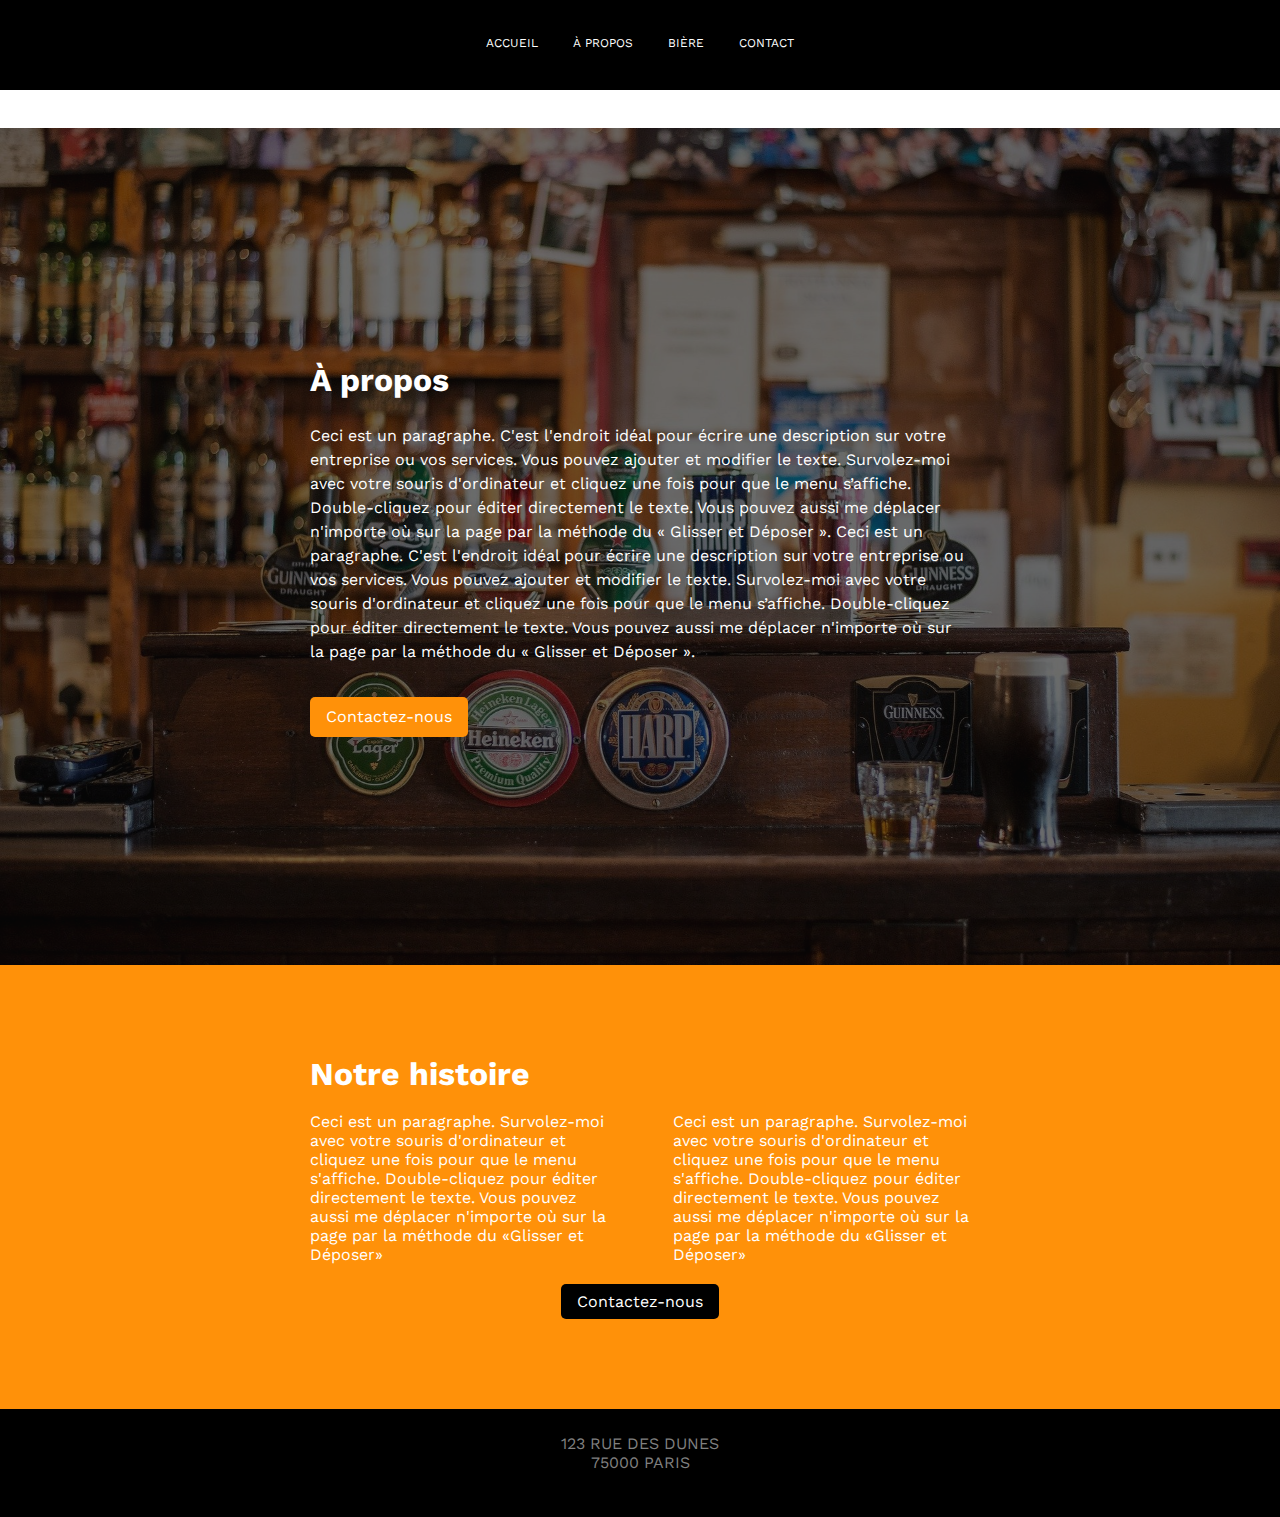
==== apropos.html @ 36495844 "firstNodeApp" ====
<!DOCTYPE html>
<html lang="en">


<head>
    <meta charset="UTF-8">
    <meta http-equiv="X-UA-Compatible" content="IE=edge">
    <meta name="viewport" content="width=device-width, initial-scale=1.0">
    <link rel="preconnect" href="https://fonts.gstatic.com">
    <link rel="stylesheet" href="https://pro.fontawesome.com/releases/v5.10.0/css/all.css" integrity="sha384-AYmEC3Yw5cVb3ZcuHtOA93w35dYTsvhLPVnYs9eStHfGJvOvKxVfELGroGkvsg+p" crossorigin="anonymous" />
    <link href="https://fonts.googleapis.com/css2?family=Work+Sans:ital,wght@0,300;0,400;0,500;0,600;1,300;1,400;1,500&display=swap" rel="stylesheet">
    <link rel="stylesheet" href="./Css/header.css">
    <link rel="stylesheet" href="./Css/footer.css">
    <link rel="stylesheet" href="./Css/apropos.css">
    <link rel="preconnect" href="https://fonts.gstatic.com">
    <link href="https://fonts.googleapis.com/css2?family=Playfair+Display:ital,wght@0,400;0,500;0,600;1,400;1,500&display=swap" rel="stylesheet">
    <title>A propos</title>
</head>

<body>
    <header>
        <ul>
            <li><a href="#">ACCUEIL</a></li>
            <li><a href="./apropos.html">À PROPOS</a></li>
            <li><a href="./biere.html">BIÈRE</a></li>
            <li><a href="#">CONTACT</a></li>
        </ul>
    </header>
    <main>
        <div class="part1">
            <div class="part1-overlay">
                <div class="part1-text">
                    <h1>À propos</h1>
                    <p>Ceci est un paragraphe. C'est l'endroit idéal pour écrire une description sur votre entreprise ou vos services. Vous pouvez ajouter et modifier le texte. Survolez-moi avec votre souris d'ordinateur et cliquez une fois pour que le menu
                        s’affiche. Double-cliquez pour éditer directement le texte. Vous pouvez aussi me déplacer n'importe où sur la page par la méthode du « Glisser et Déposer ». Ceci est un paragraphe. C'est l'endroit idéal pour écrire une description
                        sur votre entreprise ou vos services. Vous pouvez ajouter et modifier le texte. Survolez-moi avec votre souris d'ordinateur et cliquez une fois pour que le menu s’affiche. Double-cliquez pour éditer directement le texte. Vous pouvez
                        aussi me déplacer n'importe où sur la page par la méthode du « Glisser et Déposer ».</p>
                    <a href="#">Contactez-nous</a>
                </div>
            </div>
        </div>
        <div class="part2">
            <div class="part2-text">
                <h1>Notre histoire</h1>
                <div class="part2-text-paragraph">
                    <p>Ceci est un paragraphe. Survolez-moi avec votre souris d'ordinateur et cliquez une fois pour que le menu s'affiche. Double-cliquez pour éditer directement le texte. Vous pouvez aussi me déplacer n'importe où sur la page par la méthode
                        du «Glisser et Déposer»</p>
                    <p>Ceci est un paragraphe. Survolez-moi avec votre souris d'ordinateur et cliquez une fois pour que le menu s'affiche. Double-cliquez pour éditer directement le texte. Vous pouvez aussi me déplacer n'importe où sur la page par la méthode
                        du «Glisser et Déposer»</p>
                </div>

            </div>
            <a href="#">Contactez-nous</a>

        </div>
    </main>
    <footer>
        <p>123 RUE DES DUNES</p>
        <p>75000 PARIS</p>
        <ul>
            <li><i class="fab fa-2x fa-facebook"></i></li>
            <li><i class="fab fa-2x fa-twitter"></i></li>
        </ul>
    </footer>
</body>

</html>
---- Css/header.css ----
* {
    margin: 0;
    padding: 0;
    box-sizing: border-box;
    font-family: "work sans";
}

html,
body {
    min-height: 100%;
    min-width: 300px;
}

header {
    height: 10%;
    background-color: #000;
    position: fixed;
    top: 0;
    left: 0;
    right: 0;
}

header ul {
    display: flex;
    justify-content: center;
    align-items: center;
    column-gap: 35px;
    height: 100%;
}

header li {
    list-style: none;
    height: 30%;
}

header a {
    text-decoration: none;
    display: inline-block;
    color: #fff;
    font-size: 12px;
    width: 100%;
    height: 100%;
}

header a:hover {
    color: #ff9109;
}
---- Css/footer.css ----
footer {
    background-color: #000;
    color: grey;
    text-align: center;
    padding: 2% 0;
}

footer li {
    list-style: none;
    display: inline-block;
    margin: 5px 1%;
}
---- Css/apropos.css ----
.part1 {
    height: 93vh;
    background: url("./bar-209148_1920.jpg") center no-repeat;
    background-size: cover;
    margin-top: 10%;
}

.part1-overlay {
    background-color: rgba(8, 8, 8, 0.6);
    height: 100%;
    color: #fff;
    display: flex;
    align-items: center;
    justify-content: center;
    padding: 10% 7%;
}

.part1-text {
    width: 100%;
}

.part1-text p {
    margin: 3% 0 5% 0;
}

.part1-text a {
    text-decoration: none;
    color: #fff;
    background-color: #ff9109;
    padding: 8px 16px;
    border-radius: 5px;
    display: inline-block;
}

.part2 {
    background-color: #ff9109;
    padding: 7%;
    color: #fff;
    text-align: left;
}

.part2-text {
    width: 100%;
}

.part2-text-paragraph {
    padding: 8% 0;
    display: flex;
    justify-content: space-between;
    align-items: center;
    flex-wrap: wrap;
    row-gap: 20px;
    column-gap: 20px;
}

.part2-text-paragraph p {
    text-align: left;
}

.part2 a {
    text-decoration: none;
    background-color: #000;
    color: #fff;
    padding: 8px 16px;
    border-radius: 5px;
    display: inline-block;
}

@media(min-width: 768px) {
    .part2-text-paragraph p {
        width: 45%;
    }
    .part2-text-paragraph {
        padding: 3% 0;
    }
    .part2 {
        text-align: center;
    }
    .part2-text {
        text-align: left;
        width: 60%;
        margin: 0 auto;
    }
}

@media (min-width: 900px) {
    .part1-text {
        width: 60%;
        line-height: 1.5;
    }
}
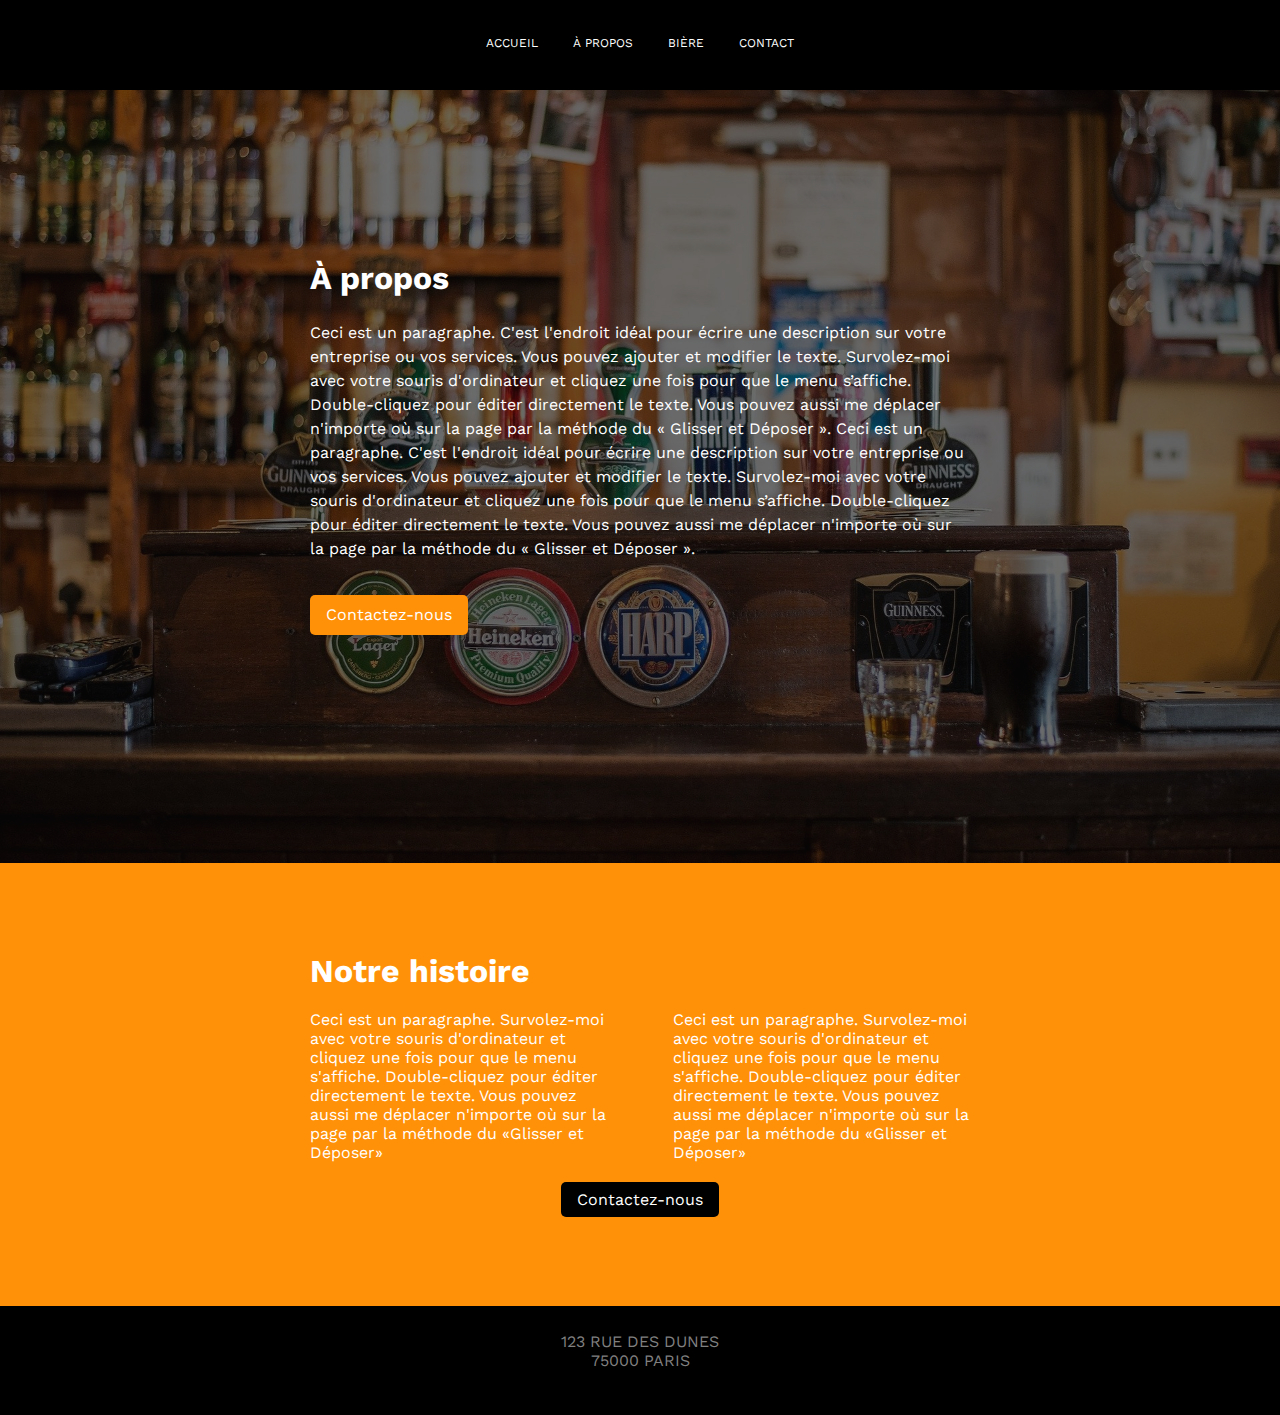
==== commit 3e498558: "primus" ====
--- a/apropos.html
+++ b/apropos.html
@@ -20,10 +20,10 @@
 <body>
     <header>
         <ul>
-            <li><a href="#">ACCUEIL</a></li>
+            <li><a href="./index.html">ACCUEIL</a></li>
             <li><a href="./apropos.html">À PROPOS</a></li>
             <li><a href="./biere.html">BIÈRE</a></li>
-            <li><a href="#">CONTACT</a></li>
+            <li><a href="./contact.html">CONTACT</a></li>
         </ul>
     </header>
     <main>
--- a/Css/apropos.css
+++ b/Css/apropos.css
@@ -2,7 +2,7 @@
     height: 93vh;
     background: url("./bar-209148_1920.jpg") center no-repeat;
     background-size: cover;
-    margin-top: 10%;
+    margin-top: 2%;
 }
 
 .part1-overlay {
